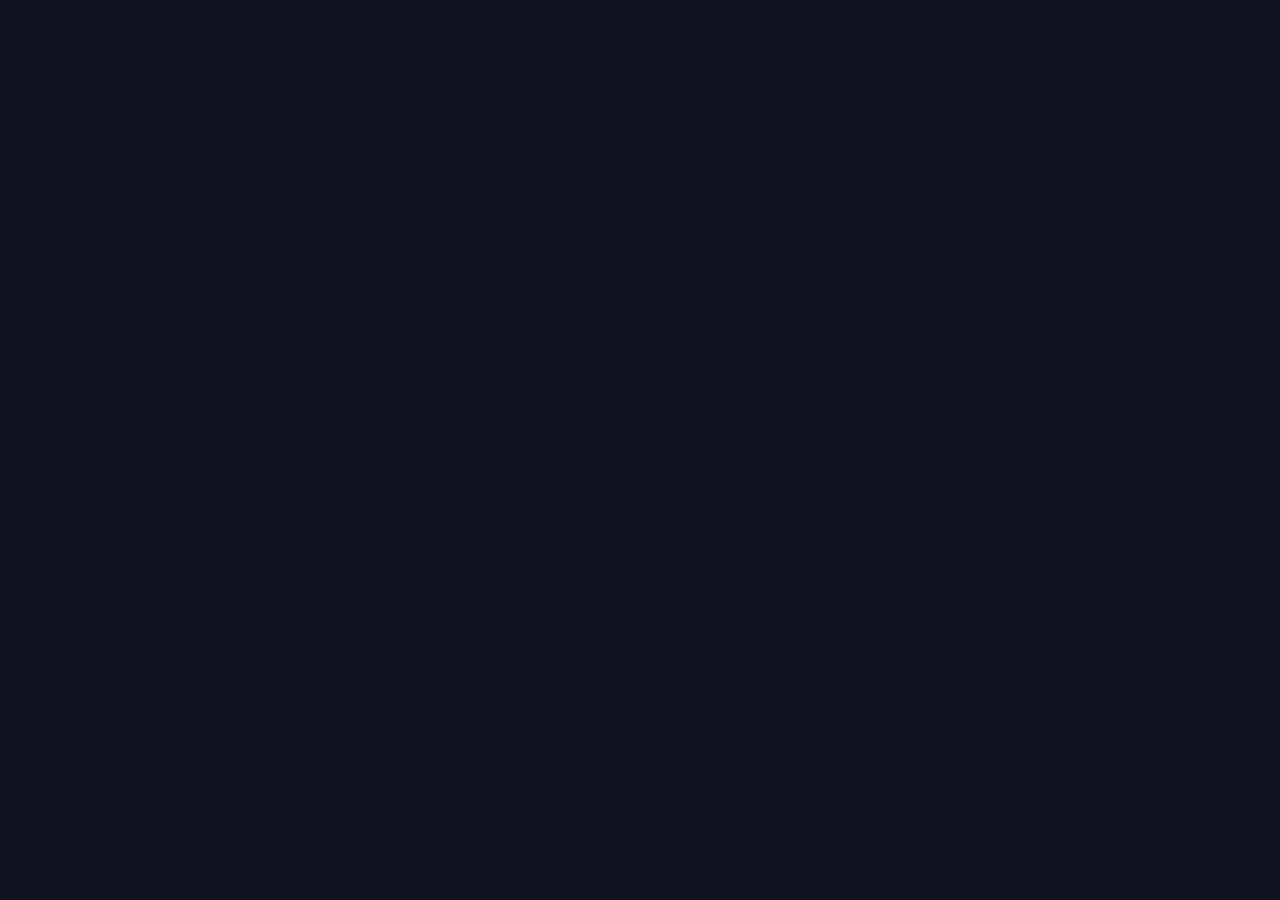
==== public/index.html @ 66f217e3 "menghubungkan file stylesheet index.css" ====
<!DOCTYPE html>
<html lang="id">
<head>
<meta charset="UTF-8">
<meta name="viewport" content="width=device-width, initial-scale=1.0">
<title>Katalog — Etalase Gadget & Gaya Hidup</title>
<link rel="stylesheet" href="css/index.css">

</body>
</html>
---- public/css/index.css ----
:root{
  --bg: #0f1420;
  --bg-card: #171e2e;
  --bg-input: #0c111b;
  --text: #e8ecf4;
  --text-soft: #8f9bb3;
  --accent: #5eead4;
  --accent-dark: #14b8a6;
  --danger: #fb7185;
  --warn: #fbbf24;
  --border: #263049;
  --mono: 'JetBrains Mono', 'Courier New', monospace;
  --sans: system-ui, -apple-system, 'Segoe UI', Roboto, sans-serif;
}

* { box-sizing: border-box; }

body{
  margin: 0;
  background: var(--bg);
  color: var(--text);
  font-family: var(--sans);
  line-height: 1.5;
}

/* ---------- nav ---------- */
nav{
  position: sticky;
  top: 0;
  z-index: 10;
  display: flex;
  justify-content: center;
  gap: 28px;
  padding: 14px 24px;
  background: rgba(15, 20, 32, 0.92);
  backdrop-filter: blur(6px);
  border-bottom: 1px solid var(--border);
}

nav a{
  font-family: var(--mono);
  font-size: 12px;
  letter-spacing: 2px;
  text-transform: uppercase;
  color: var(--text-soft);
  text-decoration: none;
  padding-bottom: 2px;
  border-bottom: 2px solid transparent;
}

nav a:hover,
nav a[aria-current="page"]{
  color: var(--accent);
  border-bottom-color: var(--accent);
}

/* ---------- header ---------- */
header{
  padding: 48px 24px 28px;
  text-align: center;
}

header .eyebrow{
  font-family: var(--mono);
  letter-spacing: 4px;
  text-transform: uppercase;
  font-size: 11px;
  color: var(--accent);
  margin-bottom: 8px;
}

header h1{
  font-size: clamp(30px, 6vw, 52px);
  margin: 0;
  letter-spacing: -1px;
}

header p{
  color: var(--text-soft);
  font-family: var(--mono);
  font-size: 13px;
  margin-top: 10px;
}

/* ---------- controls ---------- */
.controls{
  max-width: 1080px;
  margin: 8px auto 0;
  padding: 0 24px;
  display: flex;
  gap: 12px;
  flex-wrap: wrap;
}

.controls input,
.controls select{
  padding: 12px 14px;
  border: 1px solid var(--border);
  border-radius: 8px;
  background: var(--bg-input);
  color: var(--text);
  font-family: var(--mono);
  font-size: 13px;
  outline: none;
}

.controls input{ flex: 1; min-width: 200px; }
.controls select{ cursor: pointer; }
.controls input::placeholder{ color: var(--text-soft); }
.controls input:focus,
.controls select:focus{ border-color: var(--accent); }

/* ---------- main & status ---------- */
main{
  max-width: 1080px;
  margin: 24px auto 80px;
  padding: 0 24px;
}

#resultInfo{
  font-family: var(--mono);
  font-size: 12px;
  color: var(--text-soft);
  margin: 0 0 16px;
  min-height: 18px;
}

#status{
  text-align: center;
  padding: 60px 0;
  font-family: var(--mono);
  font-size: 13px;
  color: var(--text-soft);
}

#status.error #statusText{ color: var(--danger); }

.spinner{
  width: 36px;
  height: 36px;
  margin: 0 auto 14px;
  border: 3px solid var(--border);
  border-top-color: var(--accent);
  border-radius: 50%;
  animation: spin 0.8s linear infinite;
}

@keyframes spin{ to { transform: rotate(360deg); } }

#retryBtn{
  margin-top: 8px;
  padding: 10px 20px;
  border: 1px solid var(--danger);
  border-radius: 8px;
  background: transparent;
  color: var(--danger);
  font-family: var(--mono);
  font-size: 12px;
  letter-spacing: 1px;
  cursor: pointer;
}

#retryBtn:hover{ background: var(--danger); color: var(--bg); }

/* ---------- grid & card ---------- */
.grid{
  display: grid;
  grid-template-columns: repeat(auto-fill, minmax(230px, 1fr));
  gap: 20px;
}

.card{
  position: relative;
  display: flex;
  flex-direction: column;
  background: var(--bg-card);
  border: 1px solid var(--border);
  border-radius: 12px;
  overflow: hidden;
  transition: transform 0.15s ease, border-color 0.15s ease;
}

.card:hover{
  transform: translateY(-3px);
  border-color: var(--accent);
}

.card .thumb-wrap{
  aspect-ratio: 1 / 1;
  background: #fff;
}

.card img{
  width: 100%;
  height: 100%;
  object-fit: contain;
  display: block;
}

.card .body{
  padding: 14px 16px 16px;
  flex: 1;
  display: flex;
  flex-direction: column;
}

.card .category{
  font-family: var(--mono);
  font-size: 10px;
  text-transform: uppercase;
  letter-spacing: 1.5px;
  color: var(--accent);
  margin-bottom: 6px;
}

.card h3{
  font-size: 16px;
  margin: 0 0 6px;
  line-height: 1.3;
}

.card .meta{
  font-family: var(--mono);
  font-size: 11px;
  color: var(--text-soft);
  margin-bottom: 12px;
}

.card .footer-row{
  margin-top: auto;
  display: flex;
  align-items: flex-end;
  justify-content: space-between;
  gap: 8px;
  padding-top: 10px;
  border-top: 1px dashed var(--border);
}

.price-tag{
  font-family: var(--mono);
  font-weight: 700;
  font-size: 17px;
}

.price-tag .idr{
  display: block;
  font-size: 10px;
  font-weight: 400;
  color: var(--text-soft);
}

.rating{
  font-family: var(--mono);
  font-size: 12px;
  color: var(--warn);
}

.card .cta{
  display: block;
  margin-top: 12px;
  padding: 9px;
  text-align: center;
  border: 1px solid var(--accent);
  border-radius: 8px;
  color: var(--accent);
  font-family: var(--mono);
  font-size: 11px;
  letter-spacing: 1px;
  text-transform: uppercase;
  text-decoration: none;
}

.card .cta:hover{ background: var(--accent); color: var(--bg); }

.stock-badge{
  position: absolute;
  top: 10px;
  right: 10px;
  font-family: var(--mono);
  font-size: 9px;
  letter-spacing: 1px;
  text-transform: uppercase;
  padding: 4px 8px;
  border-radius: 999px;
  background: var(--accent-dark);
  color: #04201c;
}

.stock-badge.low{ background: var(--danger); color: #2a0610; }

/* ---------- footer ---------- */
footer{
  text-align: center;
  font-family: var(--mono);
  font-size: 11px;
  color: var(--text-soft);
  padding: 24px;
  border-top: 1px solid var(--border);
}
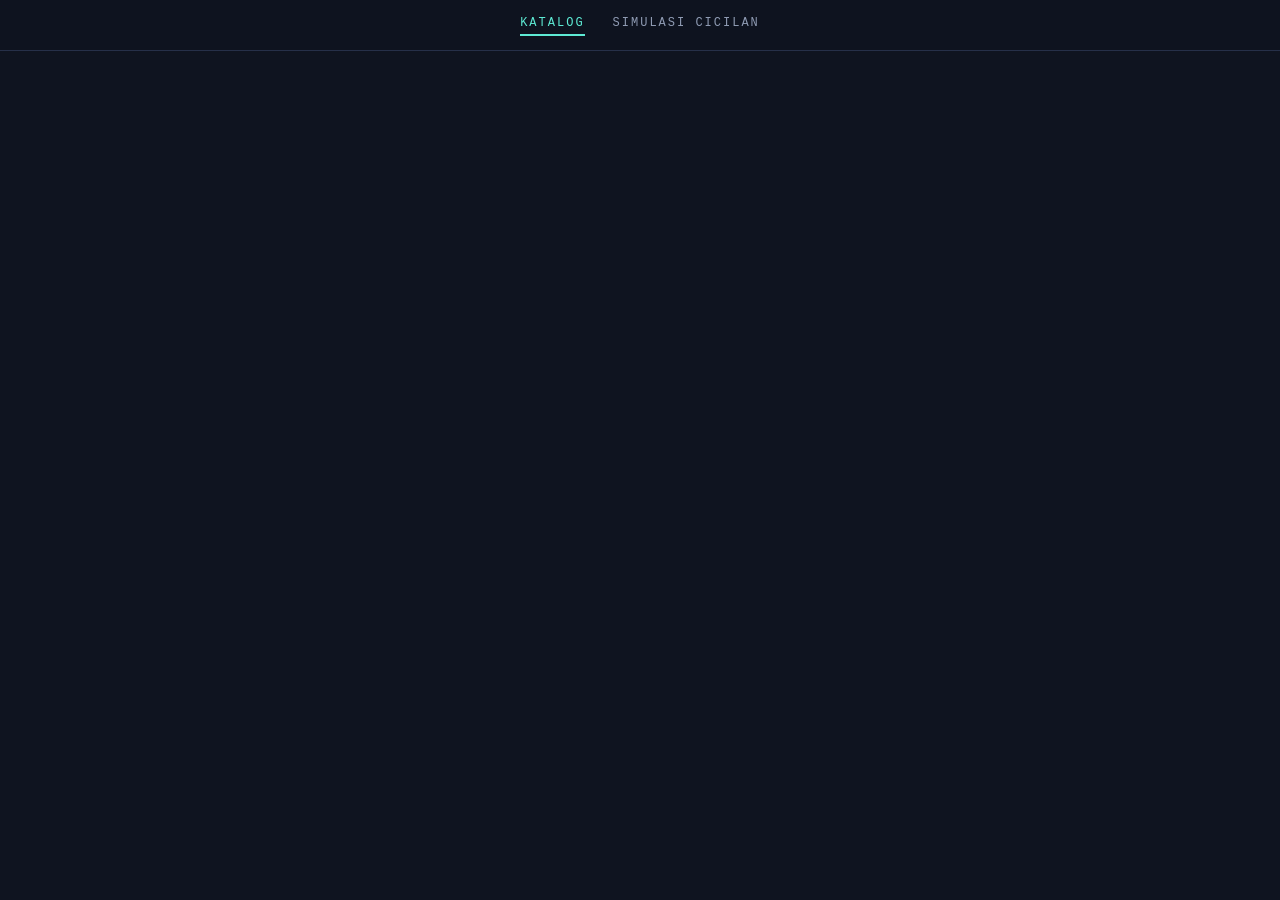
==== commit 7b0c78ca: "menambahkan menu navigasi utama" ====
--- a/public/index.html
+++ b/public/index.html
@@ -5,6 +5,14 @@
 <meta name="viewport" content="width=device-width, initial-scale=1.0">
 <title>Katalog — Etalase Gadget & Gaya Hidup</title>
 <link rel="stylesheet" href="css/index.css">
+</head>
+<body>
 
+  <nav>
+    <a href="index.html" aria-current="page">Katalog</a>
+    <a href="form.html">Simulasi Cicilan</a>
+  </nav>
+
+  
 </body>
 </html>
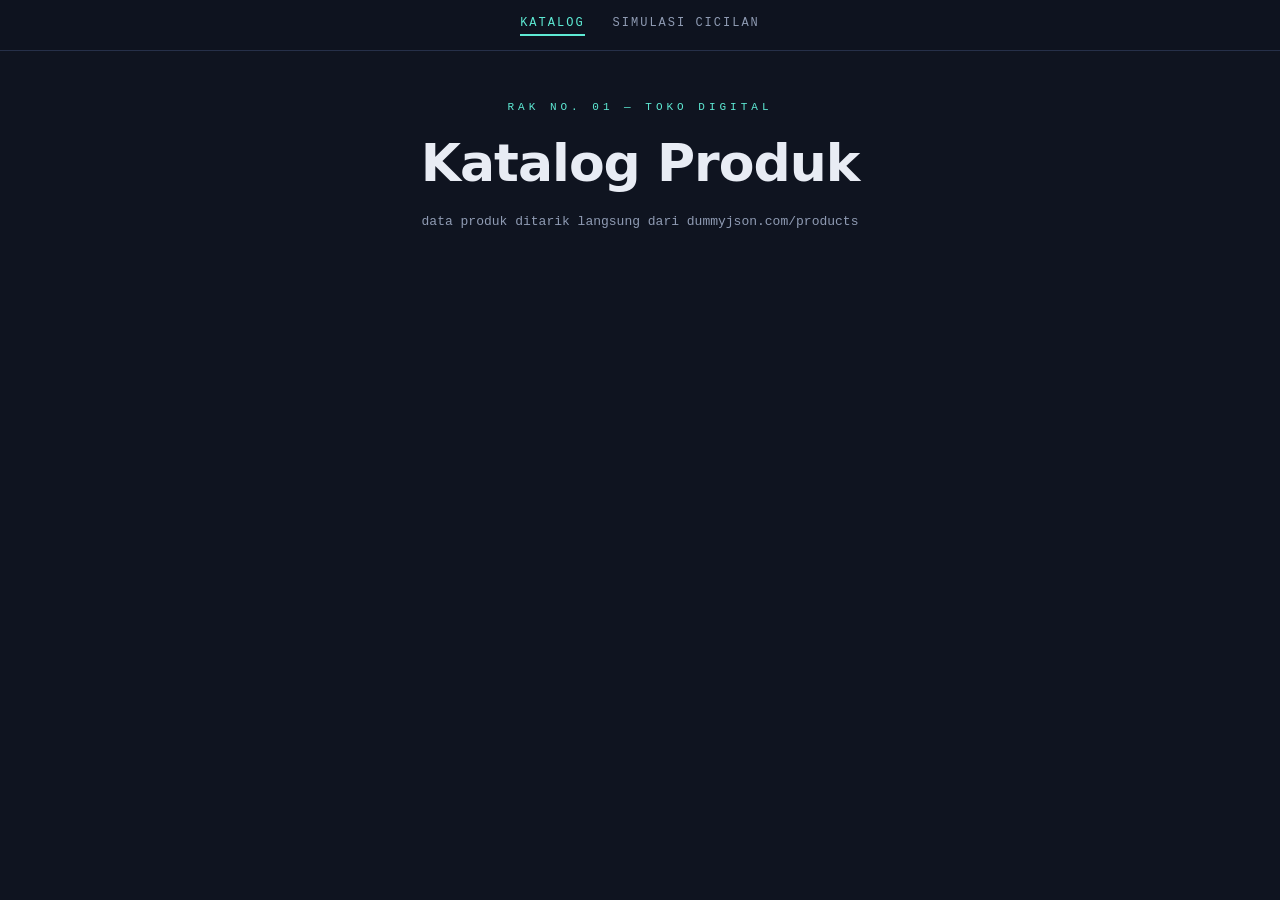
==== commit 7841896e: "membuat bagian header untuk katalog" ====
--- a/public/index.html
+++ b/public/index.html
@@ -13,6 +13,12 @@
     <a href="form.html">Simulasi Cicilan</a>
   </nav>
 
+  <header>
+    <div class="eyebrow">Rak No. 01 — Toko Digital</div>
+    <h1>Katalog Produk</h1>
+    <p>data produk ditarik langsung dari dummyjson.com/products</p>
+  </header>
+
   
 </body>
 </html>
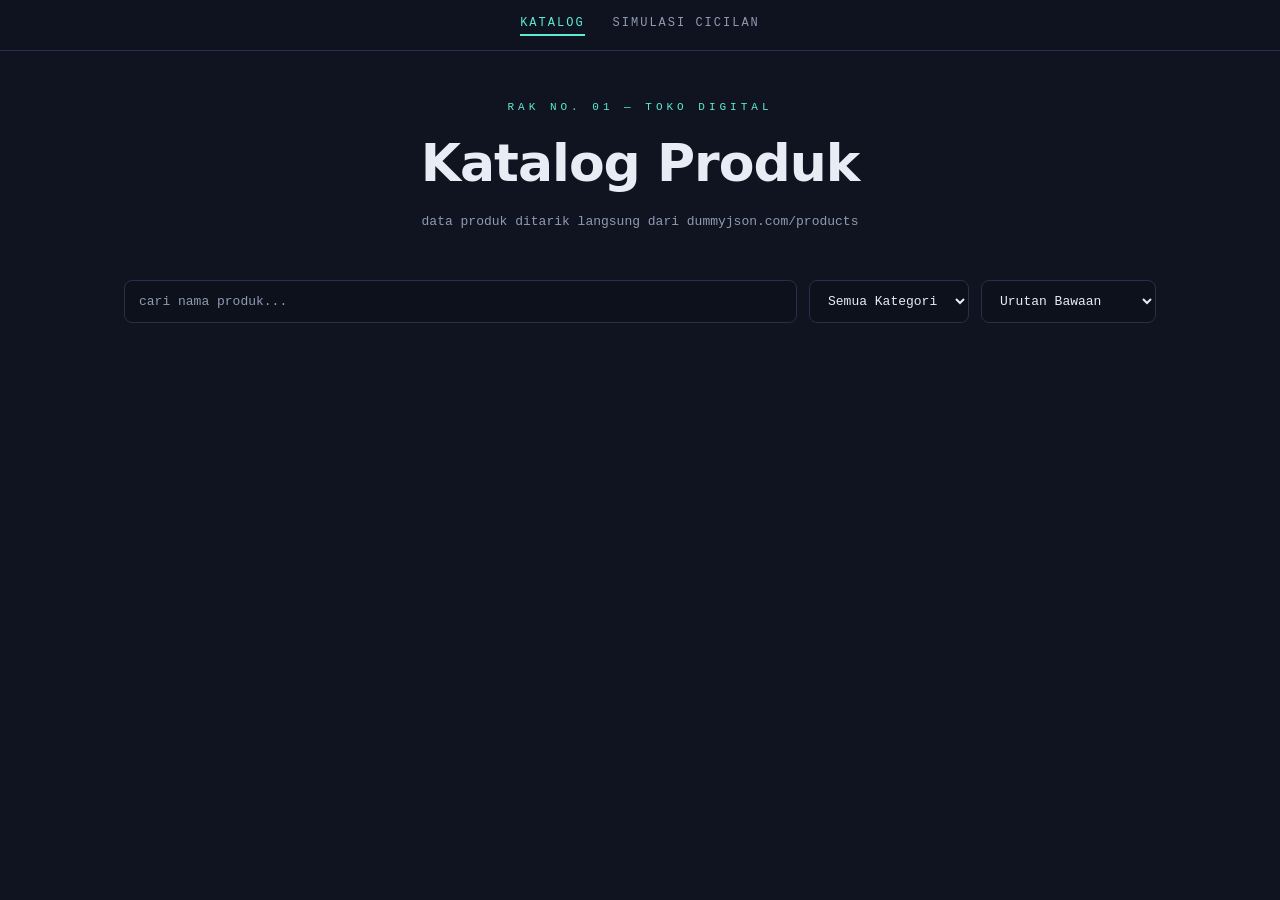
==== commit a66668e6: "menambahkan UI kontrol pencarian, filter, dan urutan" ====
--- a/public/index.html
+++ b/public/index.html
@@ -19,6 +19,19 @@
     <p>data produk ditarik langsung dari dummyjson.com/products</p>
   </header>
 
+  <section class="controls">
+    <input type="text" id="searchInput" placeholder="cari nama produk..." aria-label="Cari produk">
+    <select id="categorySelect" aria-label="Filter kategori">
+      <option value="">Semua Kategori</option>
+    </select>
+    <select id="sortSelect" aria-label="Urutkan produk">
+      <option value="default">Urutan Bawaan</option>
+      <option value="price-asc">Harga: Termurah</option>
+      <option value="price-desc">Harga: Termahal</option>
+      <option value="rating-desc">Rating Tertinggi</option>
+    </select>
+  </section>
+
   
 </body>
 </html>
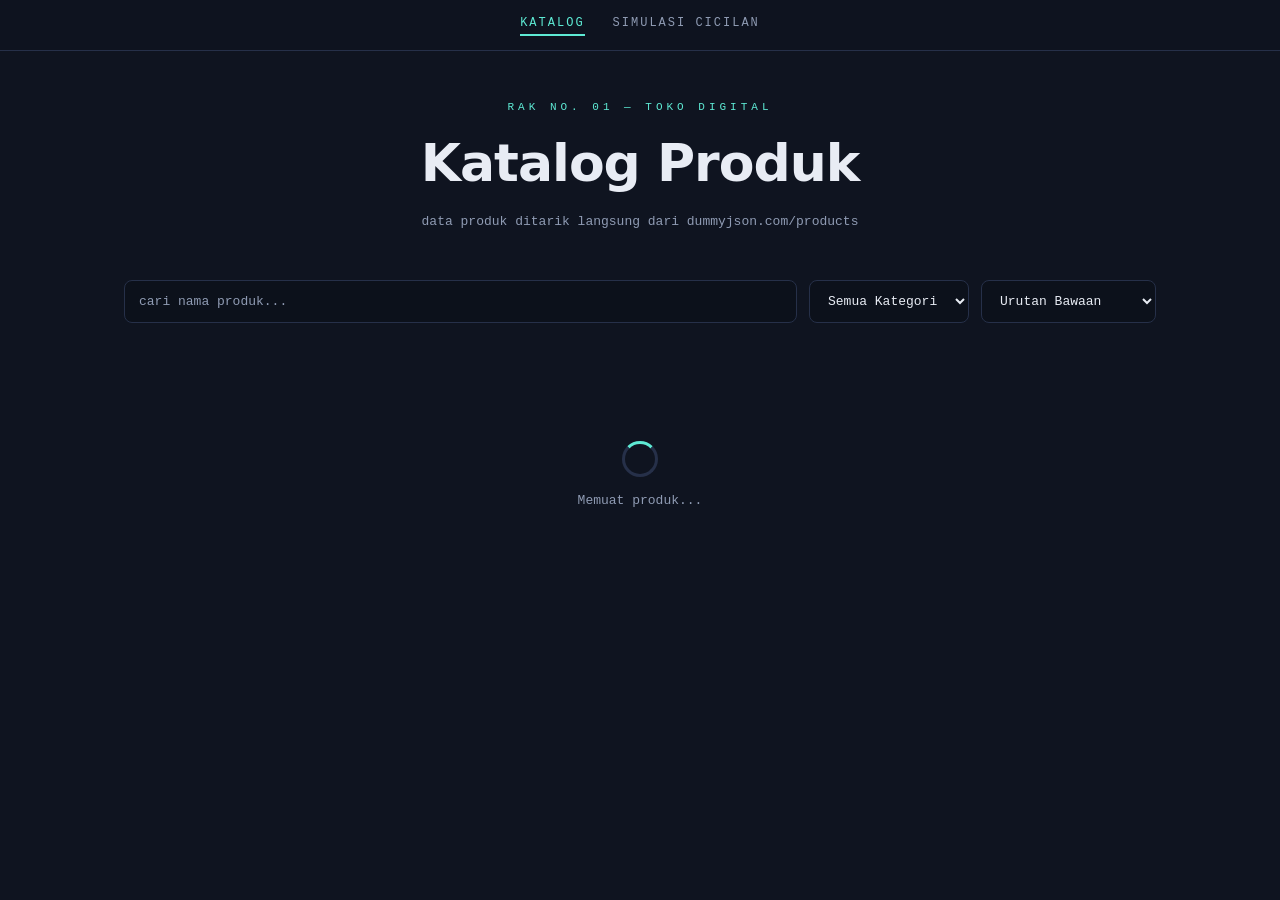
==== commit 2219dd2e: "menambahkan bagian utama dan UI status memuat" ====
--- a/public/index.html
+++ b/public/index.html
@@ -32,6 +32,15 @@
     </select>
   </section>
 
+  <main>
+    <p id="resultInfo" aria-live="polite"></p>
+
+    <div id="status" role="status" aria-live="polite">
+      <div class="spinner" id="spinner"></div>
+      <p id="statusText">Memuat produk...</p>
+      <button type="button" id="retryBtn" hidden>Coba Lagi</button>
+    </div>
+
   
 </body>
 </html>
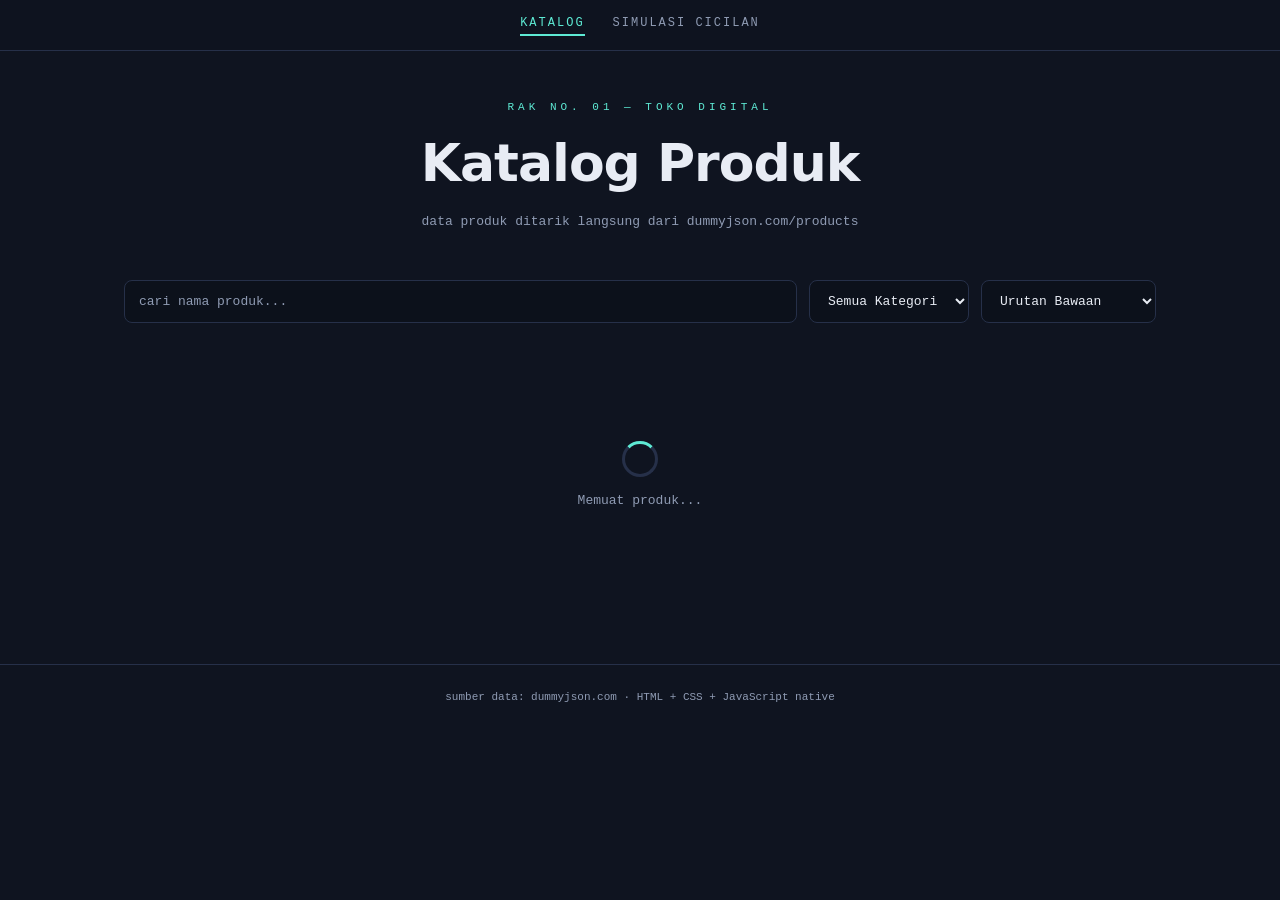
==== commit 290b6a51: "menambahkan footer halaman" ====
--- a/public/index.html
+++ b/public/index.html
@@ -41,6 +41,13 @@
       <button type="button" id="retryBtn" hidden>Coba Lagi</button>
     </div>
 
-  
+  <div class="grid" id="productGrid"></div>
+  </main>
+
+  <footer>
+    sumber data: dummyjson.com &middot; HTML + CSS + JavaScript native
+  </footer>
+
+
 </body>
 </html>
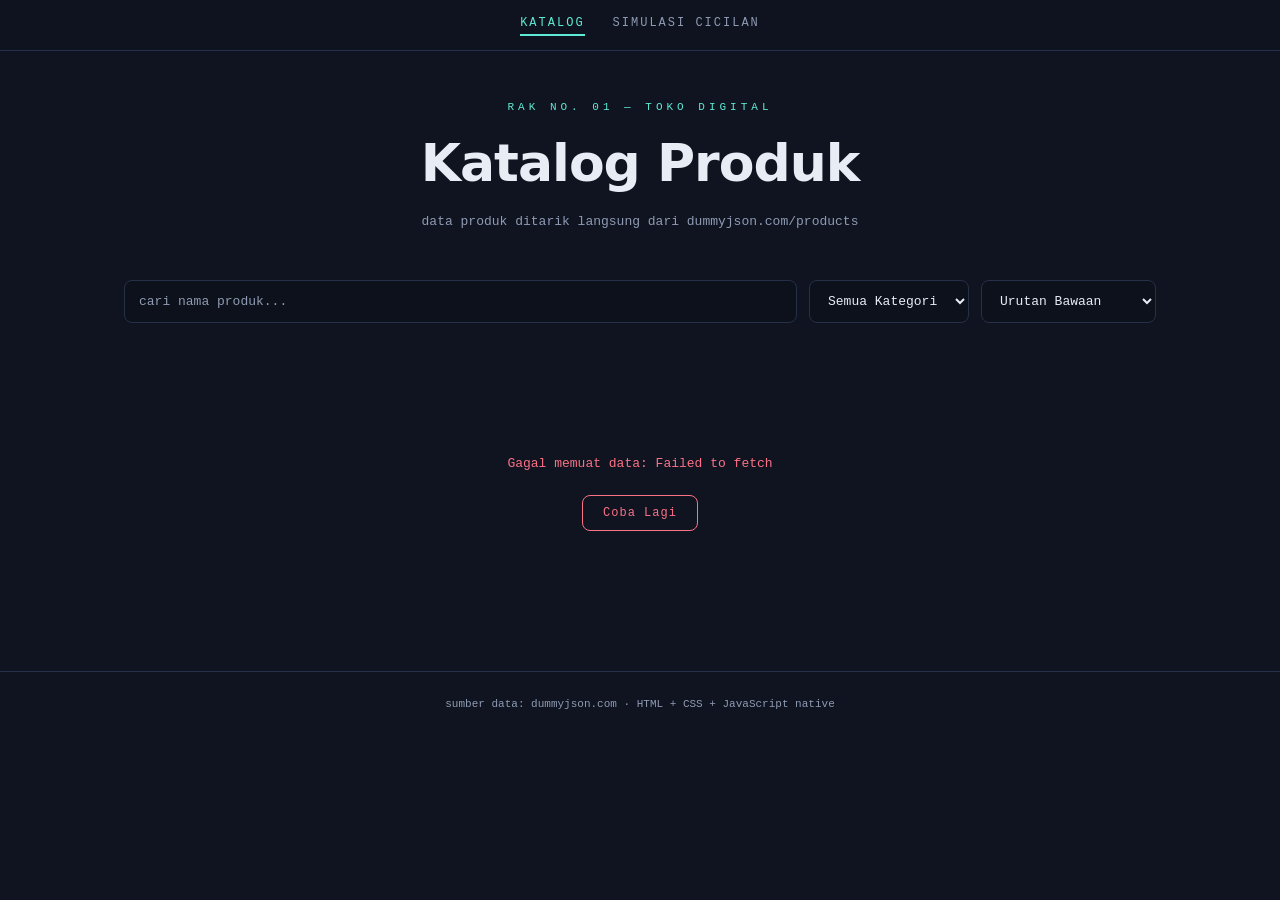
==== commit 32572d96: "menghubungkan file javascript utama" ====
--- a/public/index.html
+++ b/public/index.html
@@ -48,6 +48,6 @@
     sumber data: dummyjson.com &middot; HTML + CSS + JavaScript native
   </footer>
 
-
+<script src="js/index.js"></script>
 </body>
 </html>
